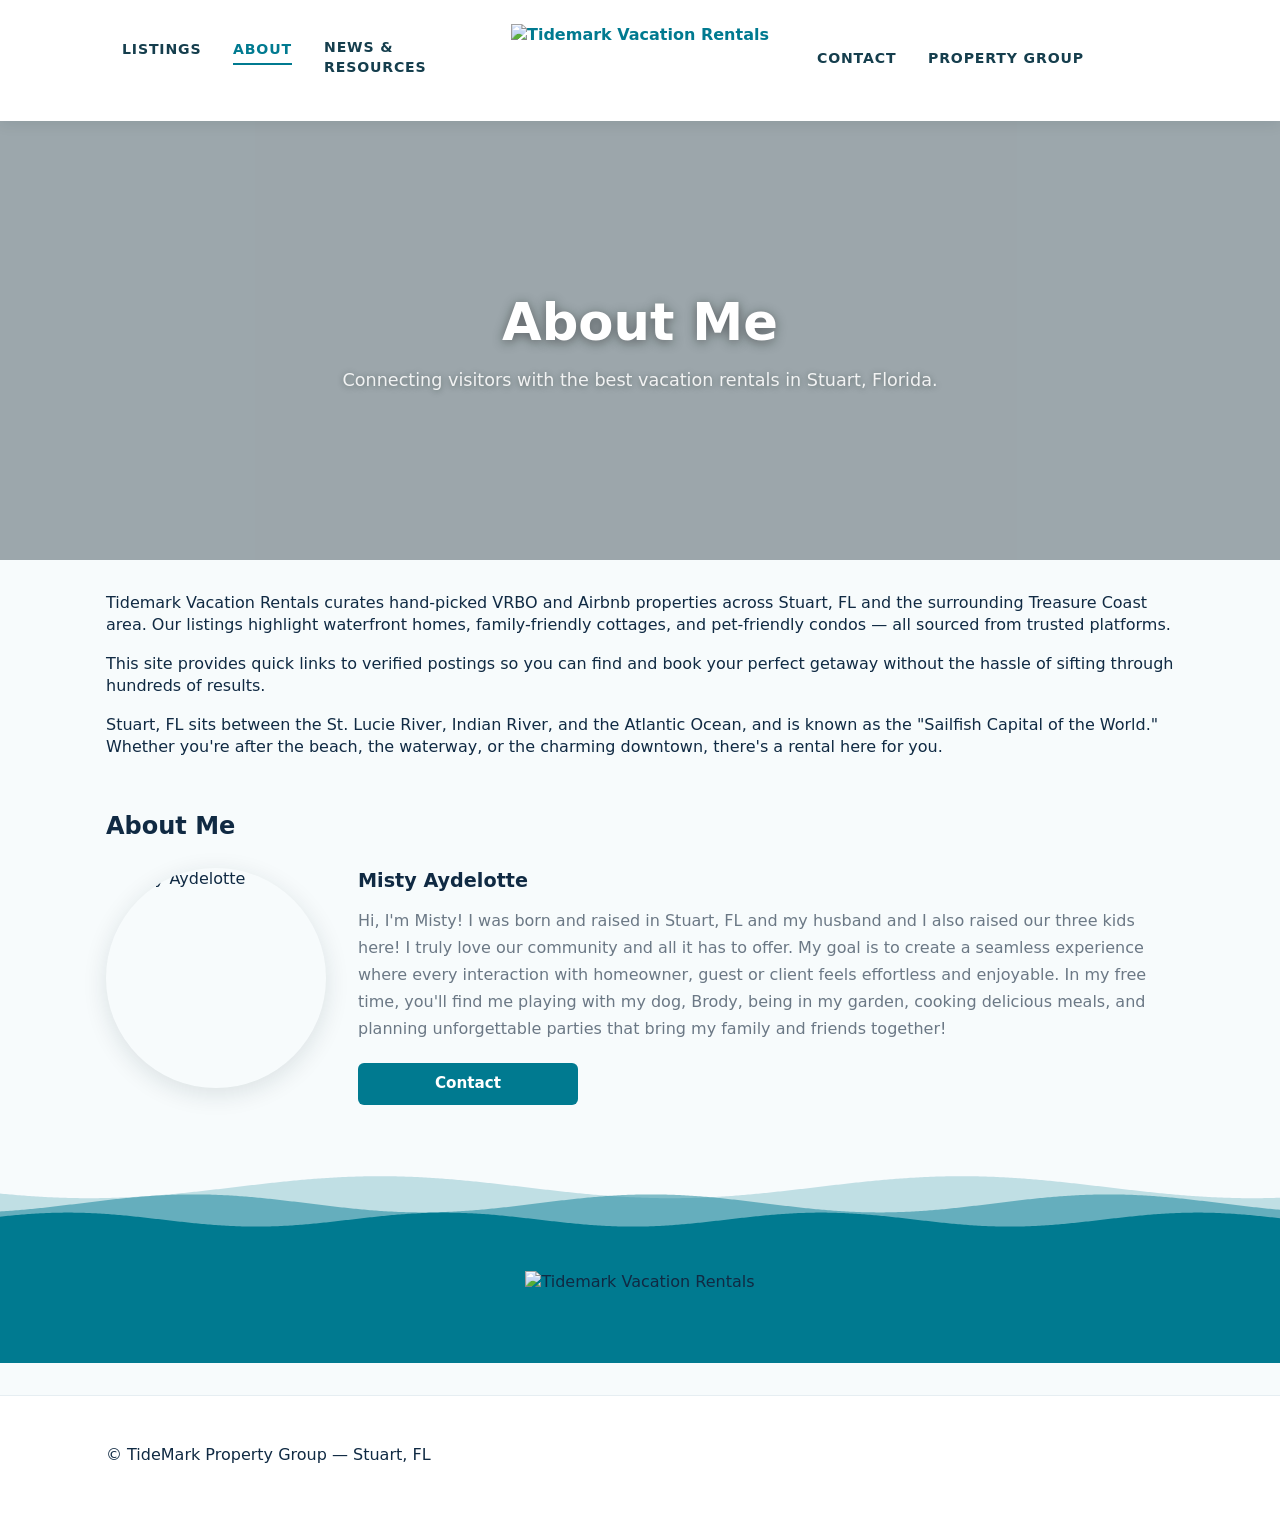
==== about.html @ 4ac4b0c3 "news and resources" ====
<!doctype html>
<html lang="en">
<head>
  <meta charset="utf-8">
  <meta name="viewport" content="width=device-width,initial-scale=1,viewport-fit=cover">
  <title>About — Tidemark Vacation Rentals</title>
  <meta name="description" content="Learn about Tidemark Vacation Rentals — curated VRBO and Airbnb listings in Stuart, Florida.">
  <link rel="stylesheet" href="styles/base.css">
  <link rel="stylesheet" href="styles/layout.css">
  <link rel="stylesheet" href="styles/components.css">
  <link rel="stylesheet" href="styles/animations.css">
  <link rel="stylesheet" href="styles.css">
  <link rel="icon" href="images/logo.png" type="image/png">
</head>

<body>
  <header class="site-header">
    <div class="container header-inner">
      <nav class="nav-left" aria-label="Primary navigation">
        <ul class="nav">
          <li><a href="listings.html">Listings</a></li>
          <li><a href="about.html" aria-current="page">About</a></li>
          <li><a href="news.html">News &amp; Resources</a></li>
        </ul>
      </nav>
      <a class="brand" href="index.html">
        <img src="images/logo.png" alt="Tidemark Vacation Rentals" class="logo">
      </a>
      <nav class="nav-right" aria-label="Secondary navigation">
        <ul class="nav">
          <li><a href="contact.html">Contact</a></li>
          <li><a href="https://tidemarkpropertygroup.com" target="_blank" rel="noopener noreferrer">Property Group</a></li>
        </ul>
      </nav>
    </div>
  </header>

  <main>
    <div class="parallax-banner about-parallax-banner">
      <img src="https://thumbs.dreamstime.com/b/sunset-over-gulf-mexico-caspersen-beach-venice-florida-rocky-shore-143947038.jpg" alt="Passage to the beach in Stuart, FL" class="parallax-bg about-parallax-bg">
      <div class="about-banner-overlay">
        <h1>About Me</h1>
        <p class="lead">Connecting visitors with the best vacation rentals in Stuart, Florida.</p>
      </div>
    </div>

    <section class="container about">
      <p>Tidemark Vacation Rentals curates hand-picked VRBO and Airbnb properties across Stuart, FL and the surrounding Treasure Coast area. Our listings highlight waterfront homes, family-friendly cottages, and pet-friendly condos — all sourced from trusted platforms.</p>
      <p>This site provides quick links to verified postings so you can find and book your perfect getaway without the hassle of sifting through hundreds of results.</p>
      <p>Stuart, FL sits between the St. Lucie River, Indian River, and the Atlantic Ocean, and is known as the "Sailfish Capital of the World." Whether you're after the beach, the waterway, or the charming downtown, there's a rental here for you.</p>
    </section>

    <section class="container team-section">
      <h2>About Me</h2>
      <div class="profile-card">
        <img src="images/misty.jpeg" alt="Misty Aydelotte" class="profile-photo">
        <div class="profile-bio">
          <h3>Misty Aydelotte</h3>
          <p>Hi, I'm Misty! I was born and raised in Stuart, FL and my husband and I also raised our three kids here! I truly love our community and all it has to offer. My goal is to create a seamless experience where every interaction with homeowner, guest or client feels effortless and enjoyable. In my free time, you'll find me playing with my dog, Brody, being in my garden, cooking delicious meals, and planning unforgettable parties that bring my family and friends together!</p>
          <a href="contact.html" class="btn-primary" style="display:inline-block;margin-top:1.25rem">Contact</a>
        </div>
      </div>
    </section>
  </main>

  <div class="wave-divider" aria-hidden="true">
    <canvas id="wave-canvas"></canvas>
  </div>
  <div class="wave-footer-brand">
    <img src="images/logowhite.png" alt="Tidemark Vacation Rentals">
  </div>

  <footer class="site-footer">
    <div class="container footer-inner">
      <p>© TideMark Property Group — Stuart, FL</p>
    </div>
  </footer>

  <script>
    window.addEventListener('scroll',function(){
      document.querySelector('.site-header').classList.toggle('scrolled',window.scrollY>140);
    },{passive:true});

    // Parallax for about page banner
    (function(){
      var banner = document.querySelector('.about-parallax-banner');
      if(!banner) return;
      var bg = banner.querySelector('.about-parallax-bg');
      function tick(){
        var rect = banner.getBoundingClientRect();
        var centerOffset = rect.top + rect.height / 2 - window.innerHeight / 2;
        var shift = (centerOffset * -0.16).toFixed(1);
        if(bg) bg.style.transform = 'translateY(' + shift + 'px)';
      }
      window.addEventListener('scroll', tick, {passive:true});
      tick();
    })();

    // Animated wave divider
    (function(){
      var canvas = document.getElementById('wave-canvas');
      if(!canvas) return;
      var ctx = canvas.getContext('2d');
      var w, h, raf, t = 0;
      function resize(){
        w = canvas.width = canvas.offsetWidth * (window.devicePixelRatio || 1);
        h = canvas.height = canvas.offsetHeight * (window.devicePixelRatio || 1);
        ctx.scale(window.devicePixelRatio || 1, window.devicePixelRatio || 1);
        w /= (window.devicePixelRatio || 1);
        h /= (window.devicePixelRatio || 1);
      }
      function drawWave(yCenter, amp, freq, phase, color){
        ctx.beginPath();
        ctx.moveTo(0, h);
        for(var x = 0; x <= w; x += 2){
          ctx.lineTo(x, yCenter + Math.sin(x / w * freq * Math.PI * 2 + phase) * amp);
        }
        ctx.lineTo(w, h);
        ctx.closePath();
        ctx.fillStyle = color;
        ctx.fill();
      }
      function frame(){
        ctx.clearRect(0, 0, w, h);
        drawWave(h * 0.38, 11, 2.2, t * 0.55,       'rgba(0,122,144,0.22)');
        drawWave(h * 0.56, 9,  2.8, t * 0.85 + 1.1, 'rgba(0,122,144,0.48)');
        drawWave(h * 0.74, 7,  3.4, t * 1.15 + 2.3, '#007a90');
        t += 0.0137;
        raf = requestAnimationFrame(frame);
      }
      resize();
      window.addEventListener('resize', function(){ cancelAnimationFrame(raf); resize(); frame(); }, {passive:true});
      frame();
    })();
  </script>
</body>
</html>
---- styles/layout.css ----
/* Layout and structural rules */
.site-header{background:#fff;border-bottom:1px solid rgba(14,61,77,0.06);position:sticky;top:0;z-index:50;transition:box-shadow 200ms ease}
.site-header.scrolled{box-shadow:0 6px 20px rgba(13,38,47,0.08)}
.header-inner{display:flex;align-items:center;justify-content:space-between;padding:0.75rem 0}
.brand{font-weight:700;color:var(--accent);text-decoration:none}
.nav{list-style:none;margin:0;padding:0;display:flex;gap:1rem}
.nav a{color:#153e4d;text-decoration:none;display:inline-block}
.hero{padding:2rem 1rem;text-align:left}
.lead{color:var(--muted);margin-top:0.25rem}
.listings-section{padding:1rem 0 3rem}
.listings{list-style:none;margin:1rem 0 0;padding:0;display:grid;grid-template-columns:repeat(1,1fr);gap:1rem}
.site-footer{background:#fff;border-top:1px solid rgba(14,61,77,0.06);padding:1rem 0;margin-top:2rem}

@media(min-width:640px){
  .listings{grid-template-columns:repeat(2,1fr)}
}
@media(min-width:980px){
  .listings{grid-template-columns:repeat(3,1fr)}
}
---- styles/components.css ----
/* Components: cards, buttons, tabs, search */
.card{background:var(--card);border-radius:var(--radius);overflow:hidden;box-shadow:0 6px 18px rgba(13,38,47,0.06);display:flex;flex-direction:column}
.listing article{display:flex;flex-direction:column;height:100%}
.meta{padding:0.75rem 1rem 1.25rem}
.title{margin:0 0 0.25rem;font-size:1.05rem}
.info{margin:0;color:var(--muted);font-size:0.95rem}
.location{margin-top:0.5rem;font-size:0.9rem;color:#375b6a}

.search{display:flex;gap:0.5rem;align-items:center;margin-top:1rem}
.search input[type="search"]{flex:1;padding:0.6rem;border:1px solid #d7e3e9;border-radius:6px}
.search select{padding:0.6rem;border:1px solid #d7e3e9;border-radius:6px;background:#fff}

.tabs{display:flex;gap:0.5rem;margin:0.5rem 0 1rem}
.tab{display:inline-block;padding:0.5rem 0.75rem;background:#fff;border:1px solid rgba(14,61,77,0.08);border-radius:6px;color:var(--accent);text-decoration:none}
.tab.active,.tab[aria-current="true"]{background:var(--accent);color:var(--accent-contrast)}
.tab:hover{background:#f0fbff}

/* Dynamic hover/interaction for buttons (scale and lift) */
@media (hover: hover) and (pointer: fine) {
	.tab, .btn, .panel-close, .nav a, .brand {
		transition:transform 180ms cubic-bezier(.2,.8,.2,1), box-shadow 180ms ease;
		will-change: transform;
	}

	.brand:hover { transform: scale(1.08); }
	.brand:active { transform: scale(0.97); }

	.tab:hover, .btn:hover, .btn-primary:hover {
		transform: translateY(-3px) scale(1.04);
	}

	.nav a:hover { transform: scale(1.08); }
	.nav a:active { transform: scale(0.97); }

	.tab:active, .btn:active, .btn-primary:active { transform: translateY(-1px) scale(0.995); }

	.panel-close:hover { transform: scale(1.08); }
	.panel-close:active { transform: scale(0.98); }
}

.btn{display:inline-block;padding:0.5rem 0.75rem;border-radius:6px;background:var(--accent);color:var(--accent-contrast);text-decoration:none}

/* Overlay / panel for showing all listings */
.hidden{display:none !important}
.tab-overlay{position:fixed;inset:0;display:flex;align-items:center;justify-content:center;background:rgba(2,18,23,0.45);z-index:1200;padding:1rem}
.tab-panel{background:var(--card);border-radius:12px;max-width:1000px;width:100%;max-height:90vh;overflow:auto;padding:1rem;position:relative;box-shadow:0 20px 60px rgba(2,18,23,0.35)}
.panel-close{position:absolute;right:0.75rem;top:0.5rem;background:none;border:none;color:var(--muted);font-size:1.25rem;cursor:pointer}
.tab-panel .container{padding-top:0.5rem}
.listings-list{list-style:none;margin:0;padding:0}
.listings-list li{padding:0.5rem 0;border-bottom:1px solid rgba(14,61,77,0.04)}
---- styles.css ----
:root{
  --bg:#f7fbfc;
  --card:#ffffff;
  --muted:#6b7885;
  --accent:#007a90; /* inspired by tidemarkpropertygroup.com palette */
  --max-width:1100px;
  --radius:8px;
}
*{box-sizing:border-box;cursor:url("data:image/svg+xml,%3Csvg xmlns='http://www.w3.org/2000/svg' width='20' height='20' viewBox='0 0 20 20'%3E%3Cpath d='M4 2 L4 16 L8 12 L11 18 L13 17 L10 11 L15 11 Z' fill='%2387ceeb' stroke='%23005f70' stroke-width='1'/%3E%3C/svg%3E") 4 2,auto}
html,body{height:100%}
body{margin:0;font-family:system-ui,-apple-system,Segoe UI,Roboto,Helvetica,Arial,sans-serif;background:var(--bg);color:#102a43;line-height:1.4}
.container{max-width:var(--max-width);margin:0 auto;padding:1rem}
/* ---- Site Header (styled after tidemarkpropertygroup.com) ---- */
.site-header{
  background:#fff;
  border-bottom:1px solid transparent;
  position:fixed;
  top:0;
  left:0;
  right:0;
  z-index:100;
  box-shadow:0 2px 14px rgba(13,38,47,0.10);
  /* push content below the status bar on notched iPhones */
  padding-top:env(safe-area-inset-top,0px);
}
body{padding-top:calc(120px + env(safe-area-inset-top,0px))}
.header-inner{
  display:grid;
  grid-template-columns:1fr auto 1fr;
  align-items:center;
  height:120px;
  padding:0 max(2rem,env(safe-area-inset-right,0px));
  column-gap:3rem;
}
.header-inner .brand{justify-self:center}
.header-inner .nav-left{justify-self:end}
.header-inner .nav-right{justify-self:start}
.brand{
  display:flex;
  align-items:center;
  text-decoration:none;
}
.logo{
  height:72px;
  width:auto;
  display:block;
}
.nav{list-style:none;margin:0;padding:0;display:flex;gap:2rem}
.nav a{
  color:#153e4d;
  text-decoration:none;
  font-size:0.88rem;
  font-weight:600;
  letter-spacing:0.06em;
  text-transform:uppercase;
  padding-bottom:3px;
  border-bottom:2px solid transparent;
  transition:color 0.15s,border-color 0.15s;
}
.nav a:hover{color:var(--accent);border-bottom-color:var(--accent)}

@media(max-width:778px){
  .header-inner{height:80px;padding:0 1rem}
  .logo{height:50px}
  .nav{gap:1rem}
  .nav a{font-size:0.78rem}
  body{padding-top:calc(80px + env(safe-area-inset-top,0px))}
}
@media(max-width:540px){
  .header-inner{
    display:flex;flex-direction:column;align-items:center;
    height:auto;padding:0.5rem 1rem 0.6rem;gap:0.35rem;column-gap:0;
  }
  .header-inner .brand{justify-self:unset}
  .header-inner .nav-left,.header-inner .nav-right{justify-self:unset;min-width:0;overflow:visible}
  .logo{height:38px}
  .nav{gap:0.35rem 0.7rem;flex-wrap:wrap;justify-content:center}
  .nav a{font-size:0.75rem;letter-spacing:0.03em;white-space:nowrap}
  body{padding-top:calc(120px + env(safe-area-inset-top,0px))}
}
.hero{padding:2rem 1rem;text-align:left}
.team-section{padding-top:0;padding-bottom:3rem}
.team-section h2{margin-bottom:1.5rem}
.profile-card{display:flex;gap:2rem;align-items:flex-start}
.profile-photo{width:220px;height:220px;object-fit:cover;object-position:top;border-radius:50%;flex-shrink:0;box-shadow:0 6px 24px rgba(13,38,47,0.12)}
.profile-bio h3{margin:0 0 0.75rem;font-size:1.2rem}
.profile-bio p{margin:0;color:var(--muted);line-height:1.7}
@media(max-width:540px){
  .profile-card{flex-direction:column;align-items:center;text-align:center}
  .profile-photo{width:160px;height:160px}
}
.lead{color:var(--muted);margin-top:0.25rem}
.search{display:flex;gap:0.5rem;align-items:center;margin-top:1rem}
.search input[type="search"]{flex:1;padding:0.6rem;border:1px solid #d7e3e9;border-radius:6px;font-size:max(1rem,16px)}
.search select{padding:0.6rem;border:1px solid #d7e3e9;border-radius:6px;background:#fff;font-size:max(1rem,16px)}
.listings-section{padding:1rem 0 3rem}
.listings{list-style:none;margin:1rem 0 0;padding:0;display:grid;grid-template-columns:repeat(1,1fr);gap:1rem}
.listing article{background:var(--card);border-radius:var(--radius);overflow:hidden;box-shadow:0 4px 10px rgba(13,38,47,0.06);display:flex;flex-direction:column}
.listing a{color:inherit;text-decoration:none;display:block}
figure{margin:0}
figure img{width:100%;height:auto;display:block}
.listing figure{aspect-ratio:4/3;overflow:hidden}
.listing figure img{width:100%;height:100%;object-fit:cover;display:block}
figcaption{font-size:0.85rem;color:var(--muted);padding:0.5rem 1rem}
.meta{padding:0.75rem 1rem 1.25rem}
.title{margin:0 0 0.25rem;font-size:1.05rem}
.info{margin:0;color:var(--muted);font-size:0.95rem}
.location{margin-top:0.5rem;font-size:0.9rem;color:#375b6a}
.muted{color:var(--muted)}
.site-footer{background:#fff;border-top:1px solid #e6eef2;padding:1rem 0;margin-top:2rem;padding-bottom:max(1rem,env(safe-area-inset-bottom,0px))}

/* responsive layout */
@media(min-width:640px){
  .listings{grid-template-columns:repeat(2,1fr)}
}
@media(min-width:980px){
  .listings{grid-template-columns:repeat(3,1fr)}
  .hero{display:flex;flex-direction:column}
}

.visually-hidden{position:absolute!important;height:1px;width:1px;overflow:hidden;clip:rect(1px,1px,1px,1px);white-space:nowrap}

.lead{max-width:60ch}

/* Tabs for viewing all listings */
.tabs{display:flex;gap:0.5rem;margin:0.5rem 0 1rem}
.tab{display:inline-block;padding:0.5rem 0.75rem;background:#fff;border:1px solid rgba(14,61,77,0.08);border-radius:6px;color:var(--accent);text-decoration:none}
.tab:hover{background:#f0fbff}
.tab:focus{outline:3px solid rgba(0,122,144,0.15);outline-offset:2px}

.all-listings .listings-list,.all-vrbo .listings-list,.all-airbnb .listings-list{background:transparent;border-radius:6px;padding:0.5rem 0}
.listings-list li{padding:0.5rem 0;color:var(--muted)}

html{scroll-behavior:smooth}

/* ---- Shared button ---- */
.btn-primary{
  display:inline-block;
  padding:0.65rem 1.5rem;
  background:var(--accent);
  color:#fff;
  text-decoration:none;
  border:none;
  border-radius:6px;
  font-size:0.95rem;
  font-weight:600;
  cursor:pointer;
  transition:background 0.15s,transform 180ms cubic-bezier(.2,.8,.2,1);
  margin-top:1.25rem;
  min-width:220px;
  text-align:center;
}
.btn-primary:hover{background:#005f70}

/* ---- Contact page ---- */
.contact-section{padding:1rem 0 3rem;max-width:600px}
.contact-info{margin-bottom:2rem;background:var(--card);border-radius:var(--radius);box-shadow:0 4px 16px rgba(13,38,47,0.07);overflow:hidden}
.contact-detail{display:flex;align-items:flex-start;gap:1.25rem;padding:1rem 1.25rem;border-bottom:1px solid rgba(14,61,77,0.06)}
.contact-detail:last-child{border-bottom:none}
.contact-label{font-size:0.72rem;font-weight:700;letter-spacing:0.07em;text-transform:uppercase;color:var(--muted);min-width:4.5rem;flex-shrink:0;padding-top:0.15rem}
.contact-info address{font-style:normal;line-height:1.6}
.contact-info a{color:var(--accent)}
.contact-form .field{display:flex;flex-direction:column;margin-bottom:1rem}
.contact-form label{font-size:0.9rem;font-weight:600;margin-bottom:0.3rem;color:#153e4d}
.contact-form input,.contact-form textarea{padding:0.6rem 0.75rem;border:1px solid #d7e3e9;border-radius:6px;font-size:max(1rem,16px);font-family:inherit;background:#fff}
.contact-form textarea{resize:vertical}

/* ---- Active nav link ---- */
.nav a[aria-current="page"]{color:var(--accent);border-bottom-color:var(--accent)}

/* ---- News page ---- */
.news-section{padding:1rem 0 3rem}
.news-grid{display:grid;grid-template-columns:repeat(auto-fill,minmax(300px,1fr));gap:1.75rem}
.news-card{
  background:var(--card);border-radius:var(--radius);overflow:hidden;
  box-shadow:0 4px 16px rgba(13,38,47,0.08);
  display:flex;flex-direction:column;
  transition:box-shadow 0.15s,transform 180ms cubic-bezier(.2,.8,.2,1);
}
.news-card:hover{box-shadow:0 8px 28px rgba(13,38,47,0.14);transform:translateY(-3px)}
.news-card-figure{margin:0;aspect-ratio:16/9;overflow:hidden;flex-shrink:0}
.news-card-figure img{width:100%;height:100%;object-fit:cover;display:block}
.news-card-body{padding:1.25rem 1.4rem 1.6rem;display:flex;flex-direction:column;flex:1}
.news-meta{margin:0 0 0.5rem;font-size:0.75rem;font-weight:600;letter-spacing:0.06em;text-transform:uppercase;color:var(--muted)}
.news-title{margin:0 0 0.75rem;font-size:1.1rem;line-height:1.35;color:#0d1f2d}
.news-intro{color:var(--muted);margin-bottom:1.25rem;line-height:1.65;font-size:0.9rem;flex:1}
.news-source-link{display:inline-block;margin-top:auto;align-self:flex-start}

/* ---- Wave divider ---- */
.wave-divider{width:100%;height:90px;overflow:hidden;line-height:0;background:var(--bg);display:block}
#wave-canvas{display:block;width:100%;height:100%}
.wave-footer-brand{background:#007a90;display:flex;justify-content:center;align-items:center;padding:1.75rem 1rem}
.wave-footer-brand img{height:64px;width:auto}

/* ---- Home page ---- */
.home-hero{
  background:#fff;
  padding-top:3rem;
  padding-bottom:3rem;
}
.parallax-banner{
  position:relative;
  overflow:hidden;
  min-height:440px;
  width:100%;
}
.about-banner-overlay{
  position:absolute;
  inset:0;
  display:flex;
  flex-direction:column;
  align-items:center;
  justify-content:center;
  text-align:center;
  padding:2rem;
  background:rgba(10,30,40,0.38);
}
.about-banner-overlay h1{
  color:#fff;
  font-size:clamp(2rem,5vw,3.2rem);
  margin:0 0 0.6rem;
  text-shadow:0 2px 12px rgba(0,0,0,0.45);
}
.about-banner-overlay .lead{
  color:rgba(255,255,255,0.88);
  font-size:1.1rem;
  margin:0;
  text-shadow:0 1px 6px rgba(0,0,0,0.4);
}
.parallax-bg{
  position:absolute;
  top:-15%;
  left:0;
  width:100%;
  height:130%;
  object-fit:cover;
  will-change:transform;
  pointer-events:none;
  user-select:none;
}
.parallax-logo{
  position:absolute;
  top:50%;
  left:50%;
  transform:translate(-50%,-50%);
  height:130px;
  width:auto;
  pointer-events:none;
  will-change:transform;
  animation:logoFadeIn 2.4s ease-out both;
}
@keyframes logoFadeIn{
  from{opacity:0}
  to{opacity:1}
}
.home-listings-scroll-wrap{background:#fff;padding:1.5rem 0 2rem}
.home-listings-scroll{
  display:flex;gap:1rem;
  overflow-x:auto;scroll-snap-type:x mandatory;
  padding:0.25rem 1.5rem 0.75rem;
  scrollbar-width:thin;scrollbar-color:var(--accent) #e6eef2;
}
.home-listings-scroll::-webkit-scrollbar{height:6px}
.home-listings-scroll::-webkit-scrollbar-track{background:#e6eef2;border-radius:3px}
.home-listings-scroll::-webkit-scrollbar-thumb{background:var(--accent);border-radius:3px}
.home-listing-card{
  flex:0 0 220px;scroll-snap-align:start;
  display:flex;flex-direction:column;
  text-decoration:none;color:inherit;
  background:var(--card);border-radius:var(--radius);
  overflow:hidden;box-shadow:0 4px 10px rgba(13,38,47,0.08);
  transition:box-shadow 0.15s,transform 180ms cubic-bezier(.2,.8,.2,1);
}
.home-listing-card:hover{box-shadow:0 8px 24px rgba(13,38,47,0.14);transform:translateY(-3px)}
.home-listing-card figure{margin:0;aspect-ratio:4/3;overflow:hidden}
.home-listing-card figure img{width:100%;height:100%;object-fit:cover;display:block}
.home-listing-card-meta{padding:0.6rem 0.75rem 0.8rem;display:flex;flex-direction:column;gap:0.15rem}
.home-listing-card-meta strong{font-size:0.88rem;color:#102a43;line-height:1.3}
.home-listing-card-meta span{font-size:0.78rem;color:var(--muted)}
.home-teaser{
  background:#fff;
  display:flex;
  align-items:stretch;
  overflow:hidden;
}
.home-teaser-img-wrap{
  flex:0 0 45%;
  position:relative;
  overflow:hidden;
  min-height:320px;
}
.home-teaser-parallax-img{
  position:absolute;
  top:-15%;
  left:0;
  width:100%;
  height:130%;
  object-fit:cover;
  will-change:transform;
  pointer-events:none;
  user-select:none;
}
.home-teaser-text{
  flex:1;
  padding-top:3rem;
  padding-bottom:3.5rem;
}
@media(max-width:760px){
  .home-teaser{flex-direction:column}
  .home-teaser-img-wrap{flex:none;height:220px}
  .home-teaser-text{padding-top:2rem;padding-bottom:2.5rem}
}
.map-section{width:100%}
.map-info{width:100%;background:var(--accent)}
.map-info-inner{
  width:100%;
  display:flex;
  align-items:stretch;
  height:280px;
}
.map-logo{
  flex-shrink:0;width:200px;
  object-fit:contain;object-position:center;
  padding:1.5rem 2rem;
}
.map-contact-text{
  flex-shrink:0;width:220px;
  display:flex;flex-direction:column;justify-content:center;
  text-align:right;padding:1.5rem 2rem 1.5rem 1rem;
  color:rgba(255,255,255,0.9);
}
.map-contact-text address{font-style:normal;line-height:1.7;margin-bottom:0.3rem}
.map-contact-text p{margin:0.15rem 0}
.map-contact-text a{color:rgba(255,255,255,0.82);text-decoration:none}
.map-contact-text a:hover{color:#fff}
@media(max-width:600px){
  .map-info-inner{flex-direction:column;height:auto;align-items:center}
  .map-logo{width:auto;height:60px;padding:1.25rem 1rem 0.75rem}
  .map-info-inner iframe{width:100%;height:220px;flex:none}
  .map-contact-text{width:100%;text-align:center;padding:0.75rem 1rem 1.25rem}
}
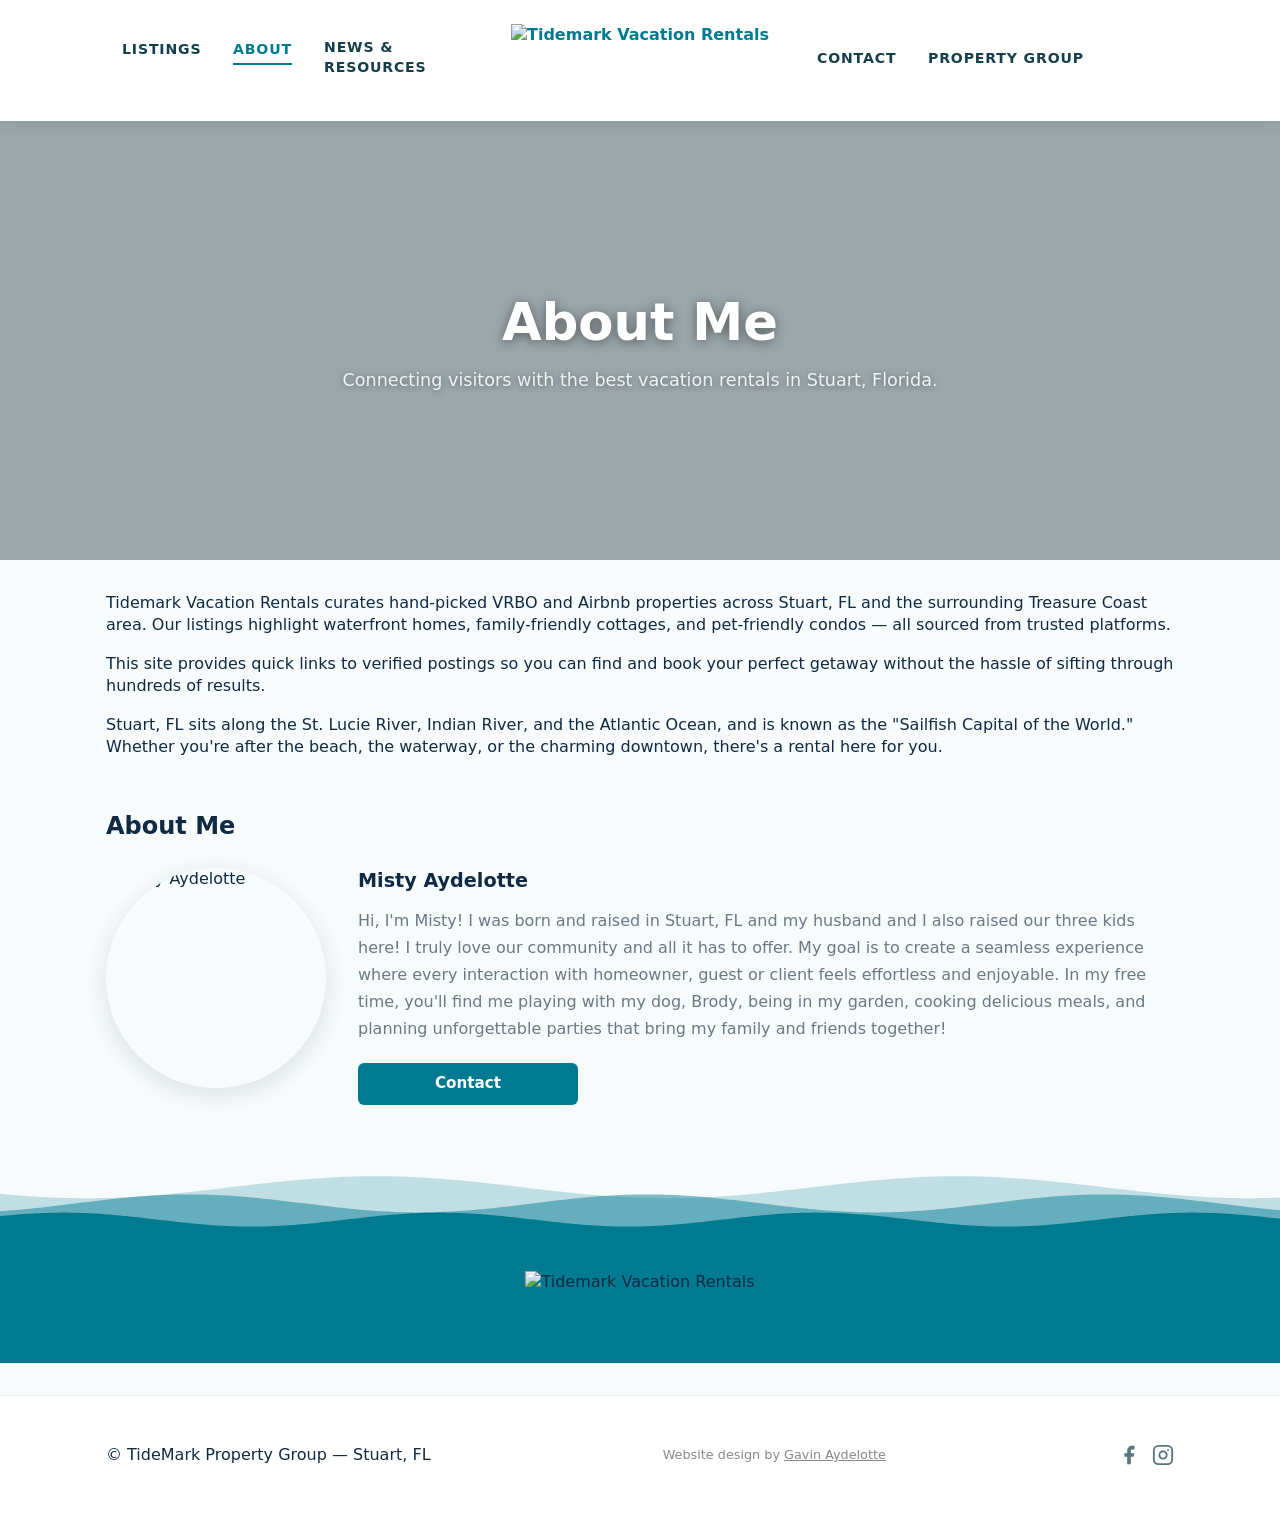
==== commit 0507f04b: "footer update" ====
--- a/about.html
+++ b/about.html
@@ -37,7 +37,7 @@
 
   <main>
     <div class="parallax-banner about-parallax-banner">
-      <img src="https://thumbs.dreamstime.com/b/sunset-over-gulf-mexico-caspersen-beach-venice-florida-rocky-shore-143947038.jpg" alt="Passage to the beach in Stuart, FL" class="parallax-bg about-parallax-bg">
+      <img src="https://media.istockphoto.com/id/503790722/photo/miami-beach-florida.jpg?s=612x612&w=0&k=20&c=ip8DR2goO89wfdzKy1Agh7JafnPzUL4BaeDXhs6VhWg=" alt="Passage to the beach in Stuart, FL" class="parallax-bg about-parallax-bg">
       <div class="about-banner-overlay">
         <h1>About Me</h1>
         <p class="lead">Connecting visitors with the best vacation rentals in Stuart, Florida.</p>
@@ -47,7 +47,7 @@
     <section class="container about">
       <p>Tidemark Vacation Rentals curates hand-picked VRBO and Airbnb properties across Stuart, FL and the surrounding Treasure Coast area. Our listings highlight waterfront homes, family-friendly cottages, and pet-friendly condos — all sourced from trusted platforms.</p>
       <p>This site provides quick links to verified postings so you can find and book your perfect getaway without the hassle of sifting through hundreds of results.</p>
-      <p>Stuart, FL sits between the St. Lucie River, Indian River, and the Atlantic Ocean, and is known as the "Sailfish Capital of the World." Whether you're after the beach, the waterway, or the charming downtown, there's a rental here for you.</p>
+      <p>Stuart, FL sits along the St. Lucie River, Indian River, and the Atlantic Ocean, and is known as the "Sailfish Capital of the World." Whether you're after the beach, the waterway, or the charming downtown, there's a rental here for you.</p>
     </section>
 
     <section class="container team-section">
@@ -73,6 +73,15 @@
   <footer class="site-footer">
     <div class="container footer-inner">
       <p>© TideMark Property Group — Stuart, FL</p>
+      <p style="font-size:.8rem;color:#888;margin:0">Website design by <a href="https://www.instagram.com/gavinaydelotte/" target="_blank" rel="noopener noreferrer" style="color:inherit">Gavin Aydelotte</a></p>
+      <div class="footer-social">
+        <a href="https://www.facebook.com/people/Tidemark-Property-Group/61572818798004/?sk=about" target="_blank" rel="noopener noreferrer" aria-label="Facebook">
+          <svg xmlns="http://www.w3.org/2000/svg" width="22" height="22" viewBox="0 0 24 24" fill="currentColor"><path d="M18 2h-3a5 5 0 0 0-5 5v3H7v4h3v8h4v-8h3l1-4h-4V7a1 1 0 0 1 1-1h3z"/></svg>
+        </a>
+        <a href="https://www.instagram.com/tidemarkpropertygroupfl/" target="_blank" rel="noopener noreferrer" aria-label="Instagram">
+          <svg xmlns="http://www.w3.org/2000/svg" width="22" height="22" viewBox="0 0 24 24" fill="none" stroke="currentColor" stroke-width="2" stroke-linecap="round" stroke-linejoin="round"><rect x="2" y="2" width="20" height="20" rx="5" ry="5"/><path d="M16 11.37A4 4 0 1 1 12.63 8 4 4 0 0 1 16 11.37z"/><line x1="17.5" y1="6.5" x2="17.51" y2="6.5"/></svg>
+        </a>
+      </div>
     </div>
   </footer>
 
--- a/styles/layout.css
+++ b/styles/layout.css
@@ -1,6 +1,5 @@
 /* Layout and structural rules */
-.site-header{background:#fff;border-bottom:1px solid rgba(14,61,77,0.06);position:sticky;top:0;z-index:50;transition:box-shadow 200ms ease}
-.site-header.scrolled{box-shadow:0 6px 20px rgba(13,38,47,0.08)}
+.site-header{background:#fff;border-bottom:1px solid transparent;position:fixed;top:0;left:0;right:0;z-index:50;box-shadow:0 2px 14px rgba(13,38,47,0.10)}
 .header-inner{display:flex;align-items:center;justify-content:space-between;padding:0.75rem 0}
 .brand{font-weight:700;color:var(--accent);text-decoration:none}
 .nav{list-style:none;margin:0;padding:0;display:flex;gap:1rem}
@@ -10,6 +9,10 @@
 .listings-section{padding:1rem 0 3rem}
 .listings{list-style:none;margin:1rem 0 0;padding:0;display:grid;grid-template-columns:repeat(1,1fr);gap:1rem}
 .site-footer{background:#fff;border-top:1px solid rgba(14,61,77,0.06);padding:1rem 0;margin-top:2rem}
+.footer-inner{display:flex;align-items:center;justify-content:space-between;flex-wrap:wrap;gap:.5rem}
+.footer-social{display:flex;align-items:center;gap:.75rem}
+.footer-social a{color:#0e3d4d;opacity:.7;transition:opacity .2s;display:flex}
+.footer-social a:hover{opacity:1}
 
 @media(min-width:640px){
   .listings{grid-template-columns:repeat(2,1fr)}
--- a/styles.css
+++ b/styles.css
@@ -253,6 +253,9 @@
   from{opacity:0}
   to{opacity:1}
 }
+.home-intro{padding-top:3.5rem;padding-bottom:3rem;max-width:760px;margin-left:auto;margin-right:auto;text-align:center}
+.home-intro-heading{font-size:clamp(1.2rem,2.8vw,1.65rem);line-height:1.45;color:#0d2e3f;margin:0 0 1.4rem;font-weight:700}
+.home-intro-body{color:#2b4a58;line-height:1.9;margin:0;font-size:1.02rem}
 .home-listings-scroll-wrap{background:#fff;padding:1.5rem 0 2rem}
 .home-listings-scroll{
   display:flex;gap:1rem;
